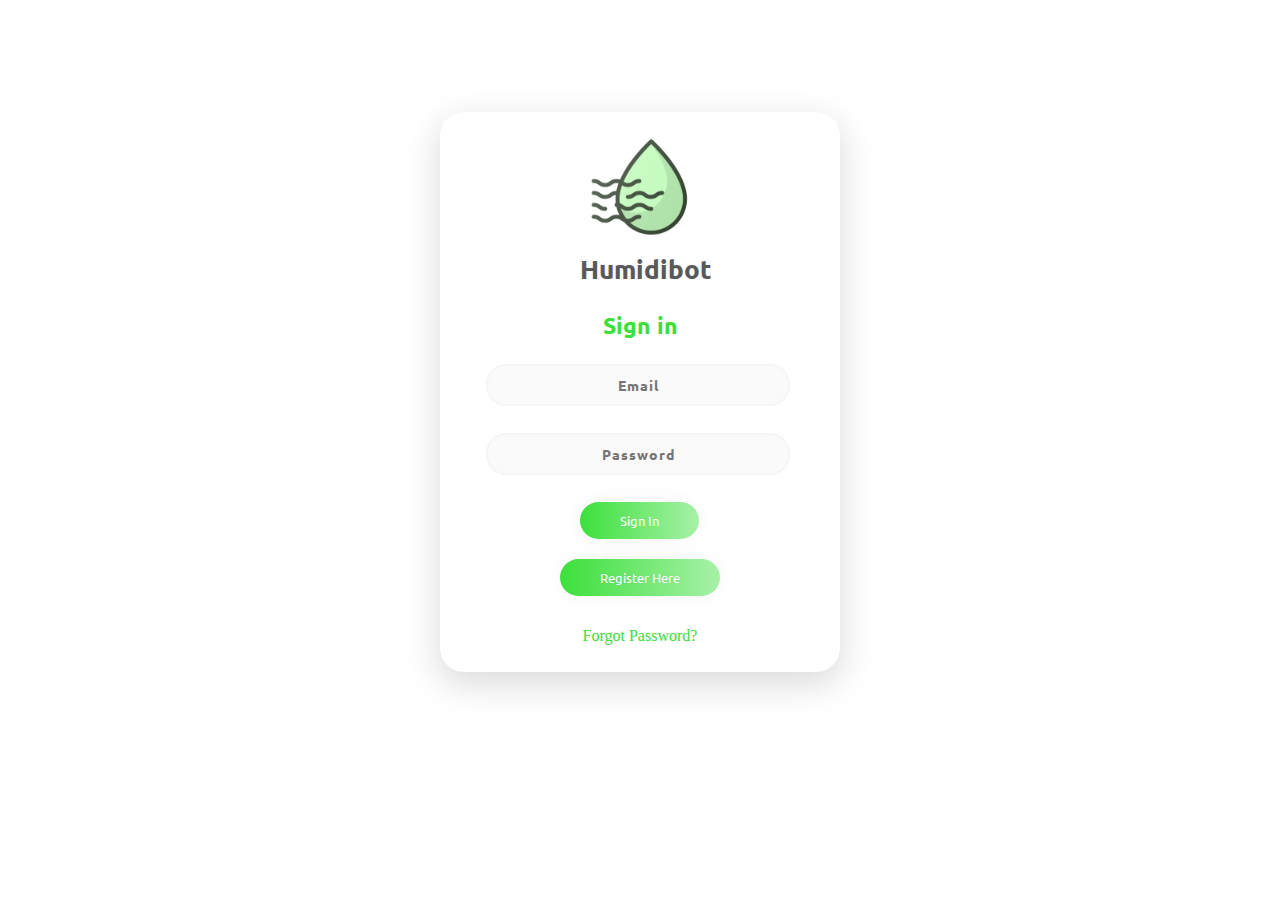
==== index.html @ dc3fc2f9 "initial commit" ====
<html>

<head>
  <link rel="stylesheet" href="css/style.css" type="text/css">
  <link href="https://fonts.googleapis.com/css?family=Ubuntu" rel="stylesheet">
  <meta name="viewport" content="width=device-width, initial-scale=1" />
  <title>Sign in</title>
</head>

<body>
  <div class="main">

    <img src="imgs/Humidibot.png" class="logo" alt="Humidibot logo">
    <a class="name" align="center">Humidibot</a>
    <p class="sign" align="center">Sign in</p>
    <form action="php/form_signin.php" method="POST" class="form1">
      <input class="email" type="text" align="center" placeholder="Email">
      <input class="pass" type="password" align="center" placeholder="Password">
      <input class="submit" value="Sign In" align="center" type="submit">
      <a class="register" href="register.html" align="center">Register Here</a>
      <p class="forgot" align="center"><a href="forgot.html">Forgot Password?</p>

  </div>
     
</body>

</html>
---- css/style.css ----
HTML CSSResult
EDIT ON
body {
        background-color: #F3EBF6;
        font-family: 'Ubuntu', sans-serif;
    }
    
    .main {
        background-color: #FFFFFF;
        width: 400px;
        height: 560px;
        margin: 7em auto;
        border-radius: 1.5em;
        box-shadow: 0px 11px 35px 2px rgba(0, 0, 0, 0.14);
    }

    .forgotmain {
        background-color: #FFFFFF;
        width: 400px;
        height: 420px;
        margin: 7em auto;
        border-radius: 1.5em;
        box-shadow: 0px 11px 35px 2px rgba(0, 0, 0, 0.14);
    }

    .registermain {
        background-color: #FFFFFF;
        width: 400px;
        height: 550px;
        margin: 7em auto;
        border-radius: 1.5em;
        box-shadow: 0px 11px 35px 2px rgba(0, 0, 0, 0.14);
    }

    .logo {
        width: 100px;
        height: 100px;
        padding-top: 25px;
        display: block;
        margin: auto;
    }
    
    .name {
        padding-top: 0px;
        color: #595959;
        font-family: 'Ubuntu', sans-serif;
        font-weight: bold;
        font-size: 26px;
        padding-top: 15px;
        padding-bottom: 0px;
        display: inline-block;
        margin: auto;
        margin-left: 35%;

     }

    .sign {
        padding-top: 2px;
        color: #3ce03c;
        font-family: 'Ubuntu', sans-serif;
        font-weight: bold;
        font-size: 23px;
        padding-bottom: 0px;
    }
    
    .email {
    width: 76%;
    color: rgb(38, 50, 56);
    font-weight: 700;
    font-size: 14px;
    letter-spacing: 1px;
    background: rgba(136, 126, 126, 0.04);
    padding: 10px;
    border: none;
    border-radius: 20px;
    outline: none;
    box-sizing: border-box;
    border: 2px solid rgba(0, 0, 0, 0.02);
    margin-bottom: 27px;
    margin-left: 46px;
    text-align: center;
    font-family: 'Ubuntu', sans-serif;
    }
    
    
    
    .pass {
    width: 76%;
    color: rgb(38, 50, 56);
    font-weight: 700;
    font-size: 14px;
    letter-spacing: 1px;
    background: rgba(136, 126, 126, 0.04);
    padding: 10px;
    border: none;
    border-radius: 20px;
    outline: none;
    box-sizing: border-box;
    border: 2px solid rgba(0, 0, 0, 0.02);
    margin-left: 46px;
    text-align: center;
    margin-bottom: 27px;
    font-family: 'Ubuntu', sans-serif;
    }
    
   
    .un:focus, .pass:focus {
        border: 2px solid rgba(0, 0, 0, 0.18) !important;
        
    }
    
    .submit {
      cursor: pointer;
        border-radius: 5em;
        color: #fff;
        background: linear-gradient(to right, #3ce03c, #a7f1a7);
        border: 0;
        margin-bottom: 50%;
        padding-left: 40px;
        padding-right: 40px;
        padding-bottom: 10px;
        padding-top: 10px;
        font-family: 'Ubuntu', sans-serif;
        margin-left: 35%;
        display: inline-block;
        margin-bottom: 20px;
        font-size: 13px;
        box-shadow: 0 0 20px 1px rgba(0, 0, 0, 0.04);
    }

    .register {
        cursor: pointer;
        border-radius: 5em;
        color: #fff;
        background: linear-gradient(to right, #3ce03c, #a7f1a7);
        padding-left: 40px;
        padding-right: 40px;
        padding-bottom: 10px;
        padding-top: 10px;
        font-family: 'Ubuntu', sans-serif;
        display: inline-block;
        margin-left: 30%;
        margin-bottom: 0px;
        font-size: 13px;
        box-shadow: 0 0 20px 1px rgba(0, 0, 0, 0.04);
    }

    .recover {
	cursor: pointer;
        border-radius: 5em;
        color: #fff;
        background: linear-gradient(to right, #3ce03c, #a7f1a7);
        padding-left: 40px;
        padding-right: 40px;
        padding-bottom: 10px;
        padding-top: 10px;
        font-family: 'Ubuntu', sans-serif;
        
        margin-left: 25%;
        margin-bottom: 0px;
        font-size: 13px;
        
	}
    
    .forgot {
        text-shadow: 0px 0px 3px rgba(117, 117, 117, 0.12);
        color: #3ce03c;
        padding-top: 15px;
    }
    
    a {
        text-shadow: 0px 0px 3px rgba(117, 117, 117, 0.12);
        color: #3ce03c;
        text-decoration: none
    }
    
    @media (max-width: 600px) {
        .main {
            border-radius: 0px;
        }
        
        




Resources1×0.5×0.25×Rerun
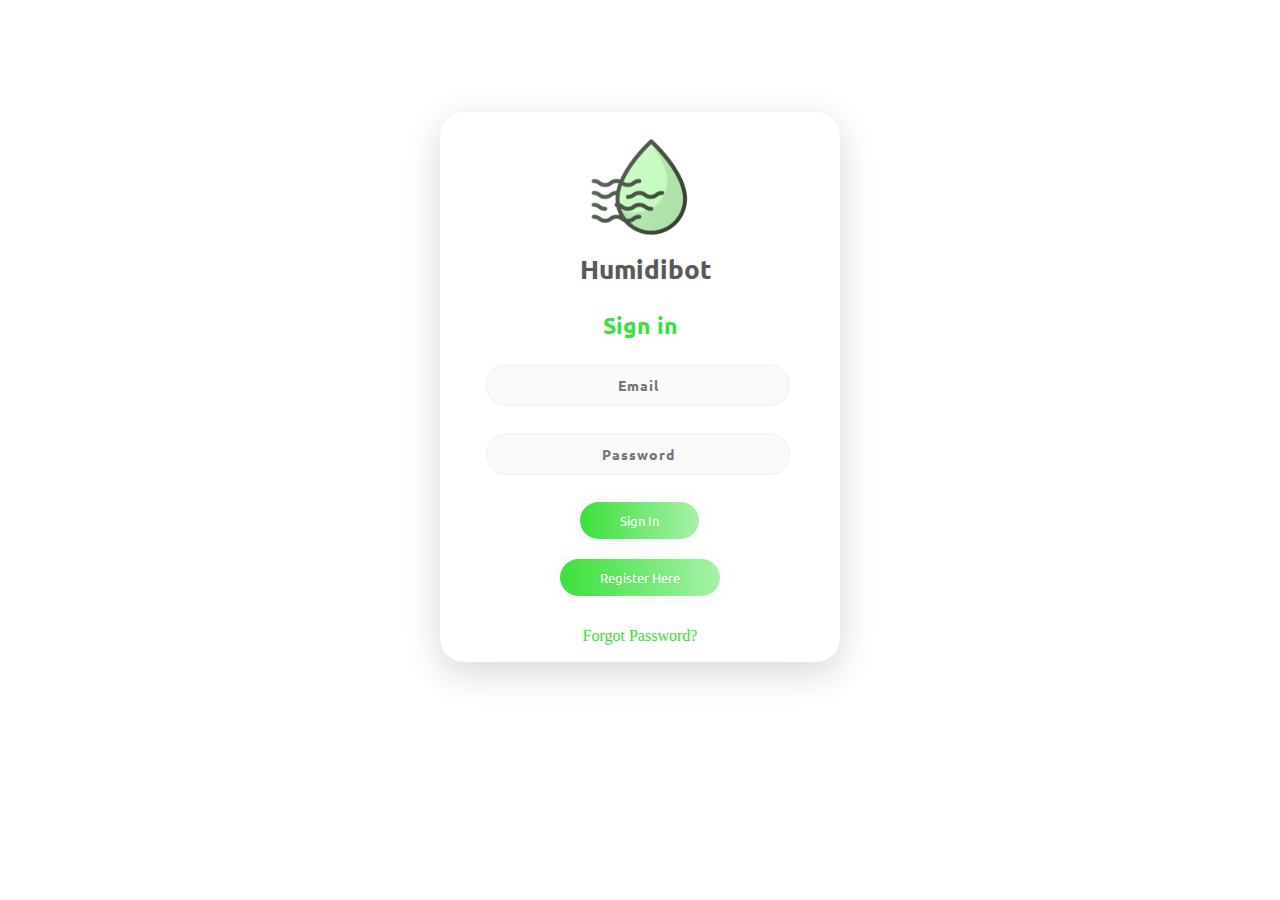
==== commit e80eb048: "desktop commit" ====
--- a/index.html
+++ b/index.html
@@ -8,7 +8,7 @@
 </head>
 
 <body>
-  <div class="main">
+  <div class="main" style="height: 550px;">
 
     <img src="imgs/Humidibot.png" class="logo" alt="Humidibot logo">
     <a class="name" align="center">Humidibot</a>
--- a/css/style.css
+++ b/css/style.css
@@ -8,25 +8,6 @@
     .main {
         background-color: #FFFFFF;
         width: 400px;
-        height: 560px;
-        margin: 7em auto;
-        border-radius: 1.5em;
-        box-shadow: 0px 11px 35px 2px rgba(0, 0, 0, 0.14);
-    }
-
-    .forgotmain {
-        background-color: #FFFFFF;
-        width: 400px;
-        height: 420px;
-        margin: 7em auto;
-        border-radius: 1.5em;
-        box-shadow: 0px 11px 35px 2px rgba(0, 0, 0, 0.14);
-    }
-
-    .registermain {
-        background-color: #FFFFFF;
-        width: 400px;
-        height: 550px;
         margin: 7em auto;
         border-radius: 1.5em;
         box-shadow: 0px 11px 35px 2px rgba(0, 0, 0, 0.14);
